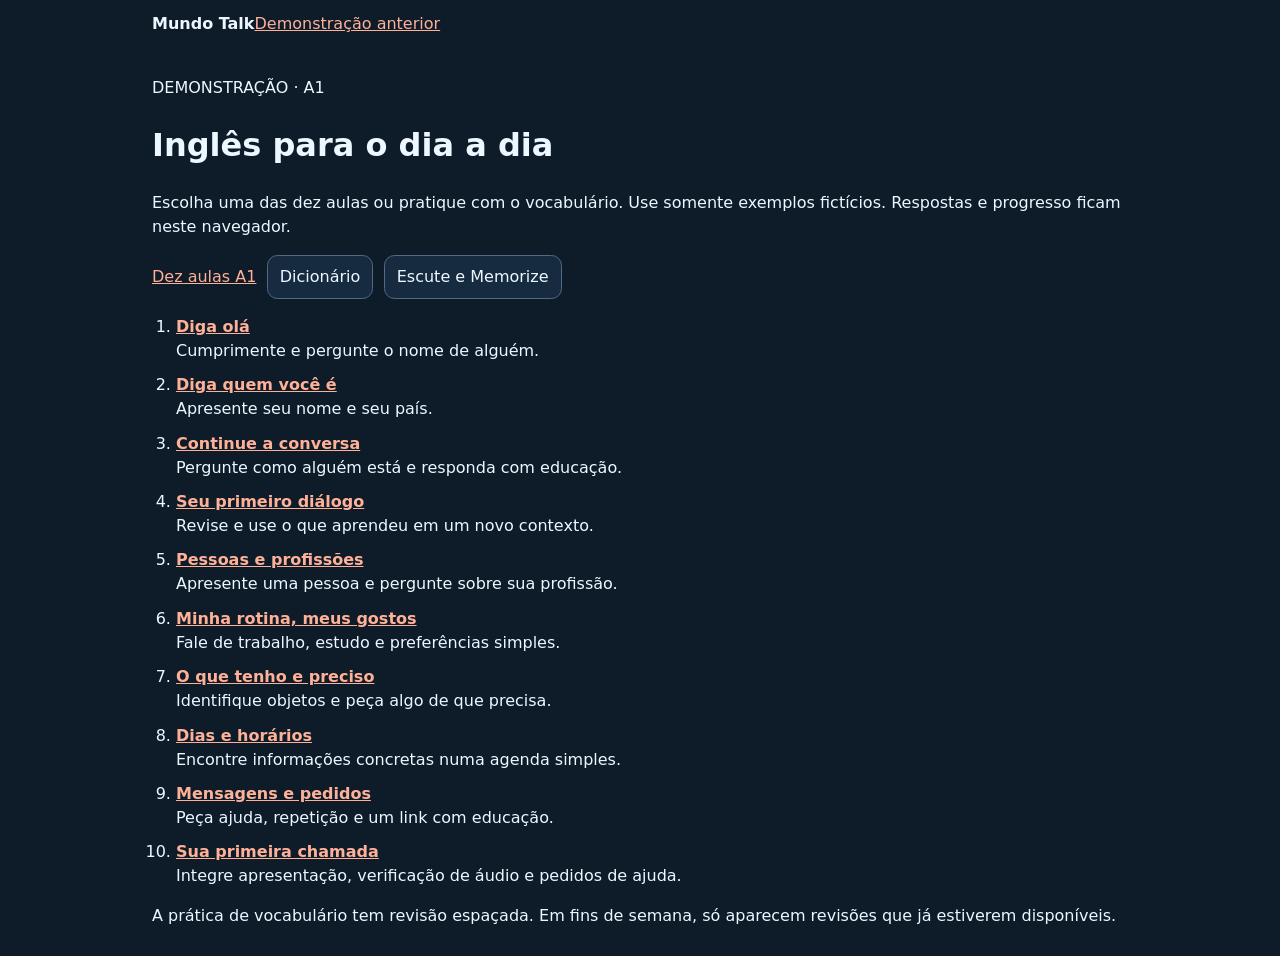
==== a1-piloto/index.html @ f026bdb5 "Add audited A1 pilot to the public demo Publish the 134 files in a1-piloto/ with the exact audited t" ====
<!doctype html><html lang="pt-BR"><head><meta charset="utf-8"><meta name="viewport" content="width=device-width,initial-scale=1"><meta name="referrer" content="no-referrer"><meta name="robots" content="noindex,nofollow"><meta http-equiv="Content-Security-Policy" content="default-src 'none'; script-src 'self'; style-src 'self'; img-src 'self'; media-src 'self'; connect-src 'none'; form-action 'none'; base-uri 'none'; object-src 'none'"><title>Mundo Talk · A1 sem login</title><link rel="stylesheet" href="./pilot.css"><script defer src="./pilot.js"></script></head><body class="pilot-index"><header><strong>Mundo Talk</strong><a href="../">Demonstração anterior</a></header><main class="course-app"><p class="eyebrow">DEMONSTRAÇÃO · A1</p><h1>Inglês para o dia a dia</h1><p>Escolha uma das dez aulas ou pratique com o vocabulário. Use somente exemplos fictícios. Respostas e progresso ficam neste navegador.</p><nav class="pilot-links" aria-label="Demonstração" data-public-tools><a href="./index.html">Dez aulas A1</a><button type="button" data-open-vocabulary="dictionary">Dicionário</button><button type="button" data-open-vocabulary="listen">Escute e Memorize</button></nav><ol class="pilot-lessons"><li><a href="./hello.html">Diga olá</a><br>Cumprimente e pergunte o nome de alguém.</li><li><a href="./introduce.html">Diga quem você é</a><br>Apresente seu nome e seu país.</li><li><a href="./connect.html">Continue a conversa</a><br>Pergunte como alguém está e responda com educação.</li><li><a href="./check.html">Seu primeiro diálogo</a><br>Revise e use o que aprendeu em um novo contexto.</li><li><a href="./people.html">Pessoas e profissões</a><br>Apresente uma pessoa e pergunte sobre sua profissão.</li><li><a href="./routine.html">Minha rotina, meus gostos</a><br>Fale de trabalho, estudo e preferências simples.</li><li><a href="./objects.html">O que tenho e preciso</a><br>Identifique objetos e peça algo de que precisa.</li><li><a href="./times.html">Dias e horários</a><br>Encontre informações concretas numa agenda simples.</li><li><a href="./help.html">Mensagens e pedidos</a><br>Peça ajuda, repetição e um link com educação.</li><li><a href="./call.html">Sua primeira chamada</a><br>Integre apresentação, verificação de áudio e pedidos de ajuda.</li></ol><p>A prática de vocabulário tem revisão espaçada. Em fins de semana, só aparecem revisões que já estiverem disponíveis.</p></main></body></html>
---- a1-piloto/pilot.css ----
:root{--ink:#edf7ff;--surface:#172b40;--line:#526b82;--muted:#b5ccdf;--accent:#ffb198}
body{margin:0}header,main{max-width:61rem;margin:auto;padding:.75rem 1rem}a{color:inherit}.pilot-index{font:16px/1.5 system-ui;color:#edf7ff;background:#0e1b29;color-scheme:dark}.pilot-index a{color:var(--accent)}button,input,textarea{font:inherit}button{border:1px solid var(--line);border-radius:.65rem;padding:.4rem .75rem;background:var(--surface);color:var(--ink);min-height:44px}button:focus-visible,a:focus-visible{outline:2px solid var(--accent);outline-offset:3px}textarea{display:block;width:100%;max-width:38rem;box-sizing:border-box;padding:.55rem}[hidden]{display:none!important}
.pilot-links{display:flex;gap:.65rem;align-items:center;flex-wrap:wrap;margin:.65rem 0}.pilot-lessons{padding-left:1.5rem}.pilot-lessons li{margin-bottom:.65rem}.pilot-lessons a{font-weight:700}.pilot-writing{margin:1rem 0;padding:1rem;border:1px solid var(--line);border-radius:.65rem}
.mt-vocabulary .c-panel{padding:.75rem;margin:.5rem 0;border:1px solid var(--line);border-radius:.65rem}.mt-vocabulary .c-teacher{display:flex;gap:.65rem;align-items:center}.mt-vocabulary .c-lesson-emily{background:#164788 url('./emily.webp') 0 0/200% 200%;flex:0 0 44px;height:44px;border-radius:.45rem}.mt-vocabulary .c-muted{color:var(--muted)}.mt-vocabulary label{display:block}.mt-vocabulary input{padding:.5rem;color:var(--ink);background:#122436;border:1px solid var(--line);border-radius:.4rem}.mt-vocabulary progress{width:100%}.mt-vocabulary h2,.mt-vocabulary h3,.mt-vocabulary p{overflow-wrap:anywhere}

.course-app .mt-v-heading{border:0;margin:0;max-width:none}.mt-vocabulary{color-scheme:dark}.mt-vocabulary label{color:var(--ink)}

.course-app .mt-v-row,.course-app .mt-v-tabs{display:flex;flex-wrap:wrap;gap:.5rem;margin-block:.5rem;align-items:center}
.course-app .mt-v-row button,.course-app .mt-v-tabs button,.course-app .mt-v-lesson-link,.course-app .mt-v-heading button{min-height:44px;white-space:normal;text-align:left}
.course-app .mt-v-menu{margin-block:1rem}.course-app .mt-v-menu h2{margin-top:0}
.course-app .mt-v-lesson-link{margin-block:.25rem .75rem;margin-inline-start:.5rem}
.course-app .mt-vocabulary{box-sizing:border-box;width:min(calc(100% - 1rem),38rem);max-height:min(calc(100dvh - 1rem),46rem);padding:0 1rem 1rem;color:var(--ink,#eaf2fa);background:var(--surface,#172532);border:1px solid var(--line,#546170);border-radius:16px;overscroll-behavior:contain}
.course-app .mt-vocabulary::backdrop{background:#000a}
.course-app .mt-v-heading{position:sticky;top:0;z-index:1;display:flex;align-items:center;justify-content:space-between;gap:.5rem;padding-block:.75rem .5rem;background:inherit}
.course-app .mt-v-heading h2{margin:0;font-size:clamp(1.1rem,5vw,1.45rem)}
.course-app .mt-vocabulary :focus-visible{outline:2px solid var(--accent,#ff9b78);outline-offset:2px}
.course-app .mt-vocabulary [aria-current=page],.course-app .mt-vocabulary [aria-pressed=true]{border-color:var(--accent,#ff9b78)}
.course-app .mt-vocabulary button[aria-pressed=true]{box-shadow:inset 0 0 0 1px var(--accent,#ff9b78)}
.course-app .mt-v-entry li+li{margin-top:.75rem}.course-app .mt-v-audio:empty{margin:0}
.course-app .mt-vocabulary input[type=number]{max-width:8rem}.course-app .mt-vocabulary input[type=search]{width:100%;box-sizing:border-box}
.course-app .mt-v-inline{display:inline-block;min-height:26px;padding:2px 3px;border:0;background:transparent;color:var(--accent);font:inherit;text-decoration:underline;text-underline-offset:2px;vertical-align:baseline}
.course-app .mt-v-inline:focus-visible{outline:2px solid var(--accent);outline-offset:2px}
.course-app .mt-vocabulary [hidden]{display:none}
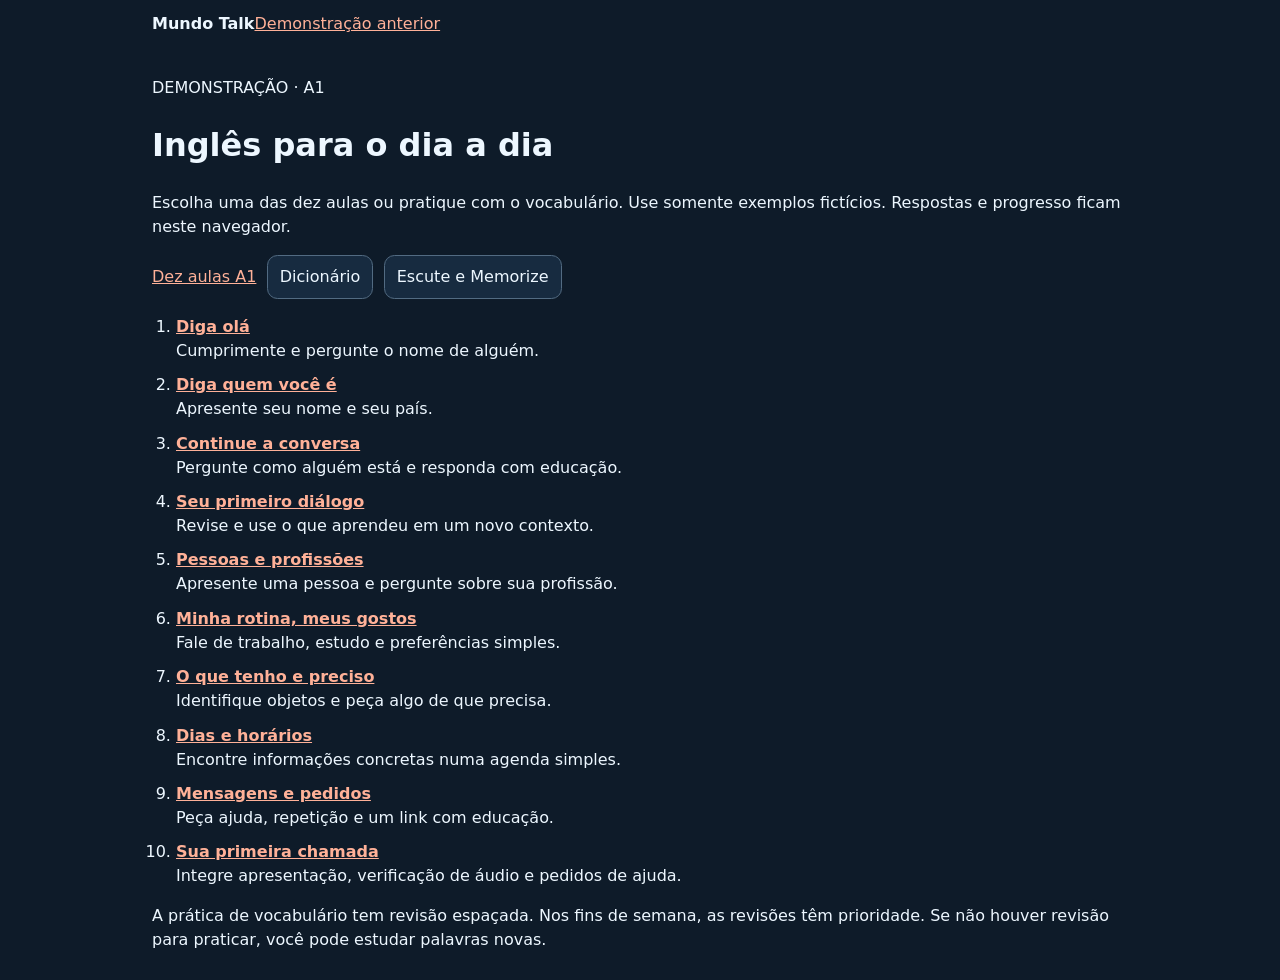
==== commit eb04662b: "Fix weekend vocabulary practice and mobile playback in the A1 demo" ====
--- a/a1-piloto/index.html
+++ b/a1-piloto/index.html
@@ -1 +1 @@
-<!doctype html><html lang="pt-BR"><head><meta charset="utf-8"><meta name="viewport" content="width=device-width,initial-scale=1"><meta name="referrer" content="no-referrer"><meta name="robots" content="noindex,nofollow"><meta http-equiv="Content-Security-Policy" content="default-src 'none'; script-src 'self'; style-src 'self'; img-src 'self'; media-src 'self'; connect-src 'none'; form-action 'none'; base-uri 'none'; object-src 'none'"><title>Mundo Talk · A1 sem login</title><link rel="stylesheet" href="./pilot.css"><script defer src="./pilot.js"></script></head><body class="pilot-index"><header><strong>Mundo Talk</strong><a href="../">Demonstração anterior</a></header><main class="course-app"><p class="eyebrow">DEMONSTRAÇÃO · A1</p><h1>Inglês para o dia a dia</h1><p>Escolha uma das dez aulas ou pratique com o vocabulário. Use somente exemplos fictícios. Respostas e progresso ficam neste navegador.</p><nav class="pilot-links" aria-label="Demonstração" data-public-tools><a href="./index.html">Dez aulas A1</a><button type="button" data-open-vocabulary="dictionary">Dicionário</button><button type="button" data-open-vocabulary="listen">Escute e Memorize</button></nav><ol class="pilot-lessons"><li><a href="./hello.html">Diga olá</a><br>Cumprimente e pergunte o nome de alguém.</li><li><a href="./introduce.html">Diga quem você é</a><br>Apresente seu nome e seu país.</li><li><a href="./connect.html">Continue a conversa</a><br>Pergunte como alguém está e responda com educação.</li><li><a href="./check.html">Seu primeiro diálogo</a><br>Revise e use o que aprendeu em um novo contexto.</li><li><a href="./people.html">Pessoas e profissões</a><br>Apresente uma pessoa e pergunte sobre sua profissão.</li><li><a href="./routine.html">Minha rotina, meus gostos</a><br>Fale de trabalho, estudo e preferências simples.</li><li><a href="./objects.html">O que tenho e preciso</a><br>Identifique objetos e peça algo de que precisa.</li><li><a href="./times.html">Dias e horários</a><br>Encontre informações concretas numa agenda simples.</li><li><a href="./help.html">Mensagens e pedidos</a><br>Peça ajuda, repetição e um link com educação.</li><li><a href="./call.html">Sua primeira chamada</a><br>Integre apresentação, verificação de áudio e pedidos de ajuda.</li></ol><p>A prática de vocabulário tem revisão espaçada. Em fins de semana, só aparecem revisões que já estiverem disponíveis.</p></main></body></html>+<!doctype html><html lang="pt-BR"><head><meta charset="utf-8"><meta name="viewport" content="width=device-width,initial-scale=1"><meta name="referrer" content="no-referrer"><meta name="robots" content="noindex,nofollow"><meta http-equiv="Content-Security-Policy" content="default-src 'none'; script-src 'self'; style-src 'self'; img-src 'self'; media-src 'self'; connect-src 'none'; form-action 'none'; base-uri 'none'; object-src 'none'"><title>Mundo Talk · A1 sem login</title><link rel="stylesheet" href="./pilot.css"><script defer src="./pilot.js"></script></head><body class="pilot-index"><header><strong>Mundo Talk</strong><a href="../">Demonstração anterior</a></header><main class="course-app"><p class="eyebrow">DEMONSTRAÇÃO · A1</p><h1>Inglês para o dia a dia</h1><p>Escolha uma das dez aulas ou pratique com o vocabulário. Use somente exemplos fictícios. Respostas e progresso ficam neste navegador.</p><nav class="pilot-links" aria-label="Demonstração" data-public-tools><a href="./index.html">Dez aulas A1</a><button type="button" data-open-vocabulary="dictionary">Dicionário</button><button type="button" data-open-vocabulary="listen">Escute e Memorize</button></nav><ol class="pilot-lessons"><li><a href="./hello.html">Diga olá</a><br>Cumprimente e pergunte o nome de alguém.</li><li><a href="./introduce.html">Diga quem você é</a><br>Apresente seu nome e seu país.</li><li><a href="./connect.html">Continue a conversa</a><br>Pergunte como alguém está e responda com educação.</li><li><a href="./check.html">Seu primeiro diálogo</a><br>Revise e use o que aprendeu em um novo contexto.</li><li><a href="./people.html">Pessoas e profissões</a><br>Apresente uma pessoa e pergunte sobre sua profissão.</li><li><a href="./routine.html">Minha rotina, meus gostos</a><br>Fale de trabalho, estudo e preferências simples.</li><li><a href="./objects.html">O que tenho e preciso</a><br>Identifique objetos e peça algo de que precisa.</li><li><a href="./times.html">Dias e horários</a><br>Encontre informações concretas numa agenda simples.</li><li><a href="./help.html">Mensagens e pedidos</a><br>Peça ajuda, repetição e um link com educação.</li><li><a href="./call.html">Sua primeira chamada</a><br>Integre apresentação, verificação de áudio e pedidos de ajuda.</li></ol><p>A prática de vocabulário tem revisão espaçada. Nos fins de semana, as revisões têm prioridade. Se não houver revisão para praticar, você pode estudar palavras novas.</p></main></body></html>
